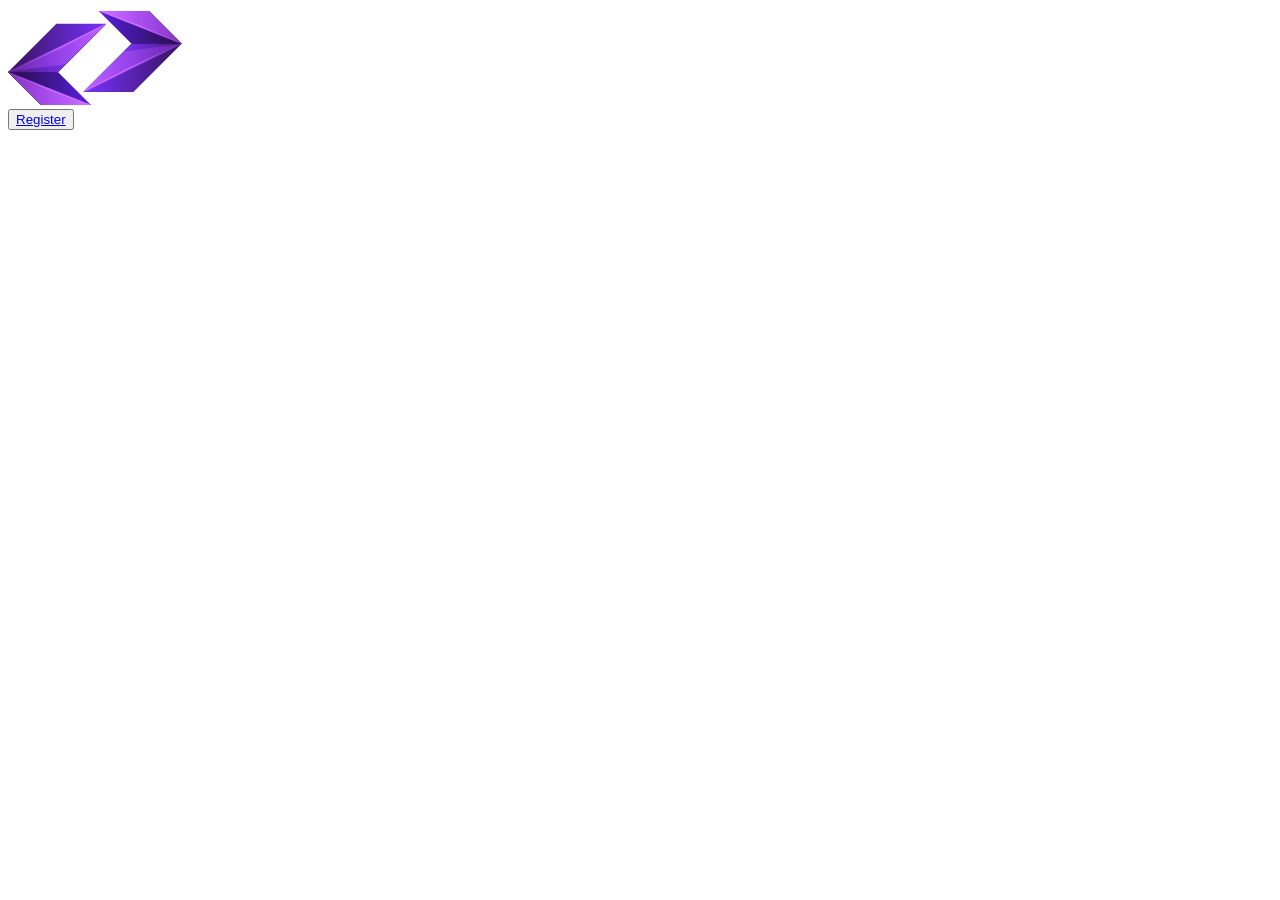
==== login.html @ 840c5393 "headerlogin-button" ====
<!DOCTYPE html>
<html lang="en">
<head>
    <head>
    <meta charset="UTF-8">
    <meta name="viewport" content="width=device-width, initial-scale=1.0">
    <title>CO:DE Developer | Diseño Web y Tiendas Online</title>
    <link rel="stylesheet" href="login.css" />
  </head>
</head>
<body>
    
    <header class="header">
      <div class="header-container">
        <div class="logo">
          <a href="index.html" aria-label="CO:DE Developer">
            <img
              src="./assets/img/logotipo/logotipo-code-horizonta-sin-fondo.png"
              alt="CO:DE Logo"
            />
          </a>
        </div>

        

        <div class="auth-buttons">
          <!-- <button class="btn btn-login">Login</button> -->
          <button class="btn btn-register"><a href="./register.html">Register</a></button>
        </div>
      </div>
    </header>

</body>
</html>
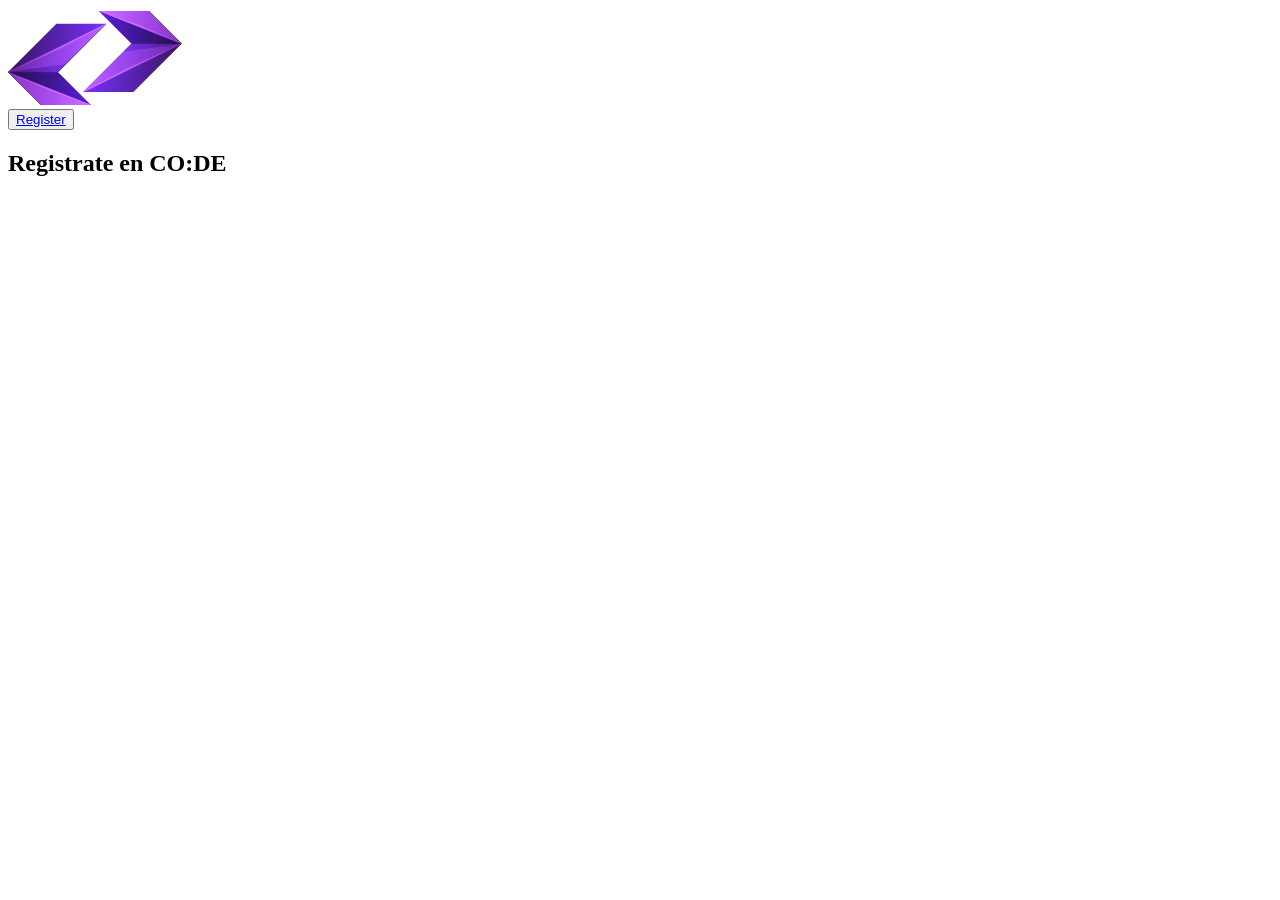
==== commit a479f903: "title-registro" ====
--- a/login.html
+++ b/login.html
@@ -30,5 +30,13 @@
       </div>
     </header>
 
+
+    <!-- TERMINA HEADER -->
+
+
+    <div class="auth__right">
+          <div class="auth-card">
+            <h2 class="auth-card__title">Registrate en CO:DE</h2>
+
 </body>
 </html>
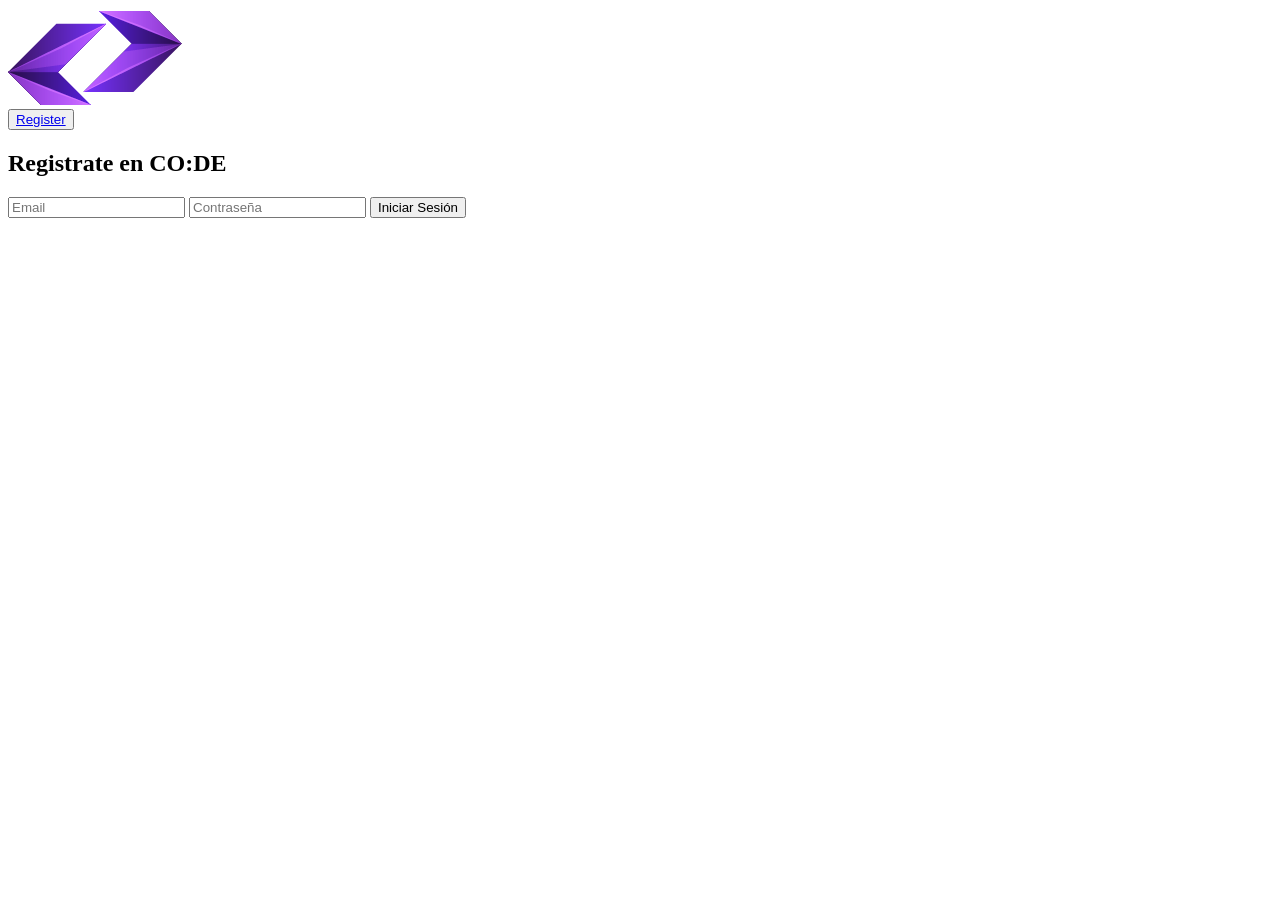
==== commit 8fd94525: "form-login-register" ====
--- a/login.html
+++ b/login.html
@@ -38,5 +38,28 @@
           <div class="auth-card">
             <h2 class="auth-card__title">Registrate en CO:DE</h2>
 
+            <form class="auth-card__form">
+              <input
+                class="auth-card__input"
+                type="email"
+                placeholder="Email"
+              />
+              <input
+                class="auth-card__input"
+                type="password"
+                placeholder="Contraseña"
+              />
+              
+
+              
+
+              
+
+              <button class="auth-card__submit">Iniciar Sesión</button>
+            </form>
+          </div>
+
+          </div>
+
 </body>
 </html>
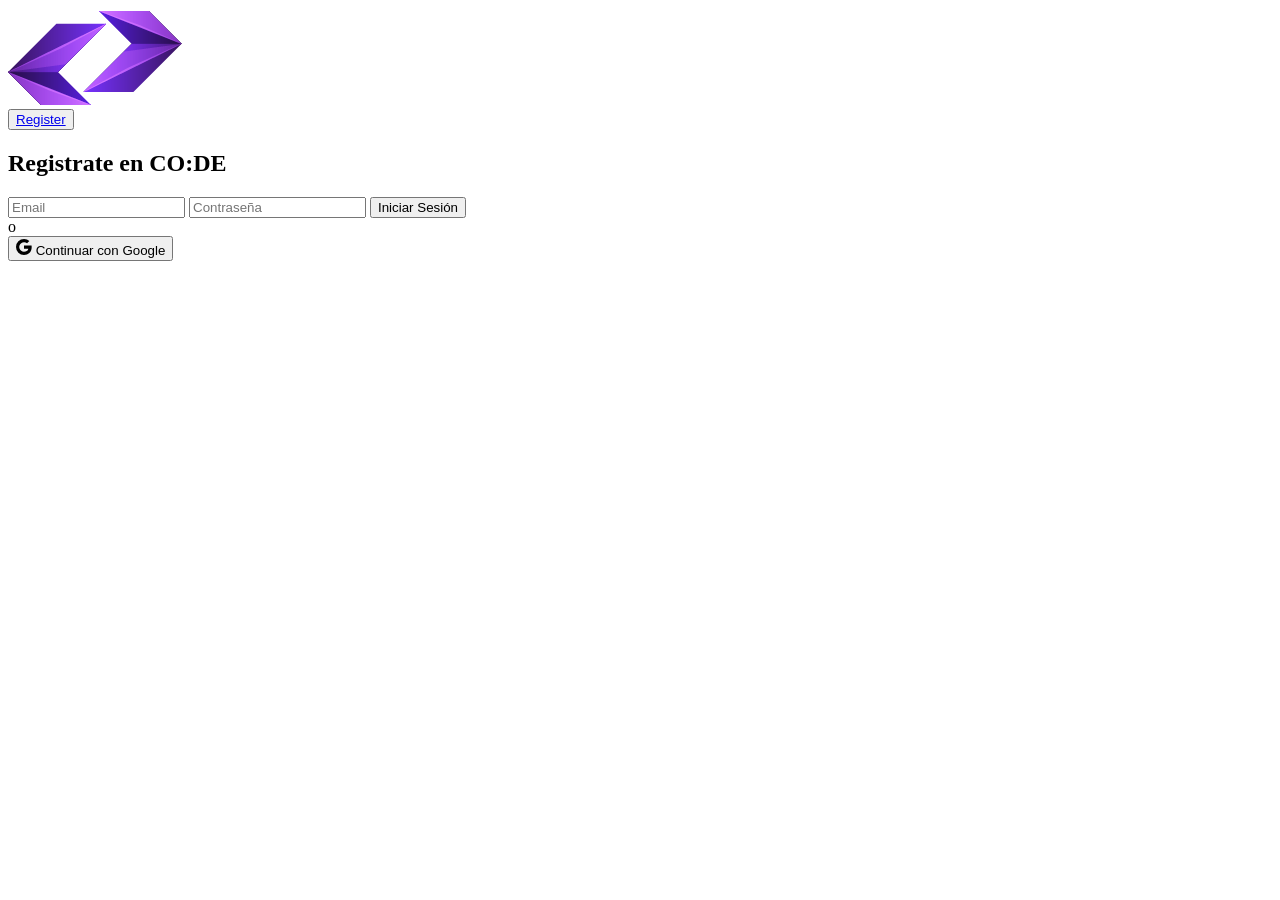
==== commit 1fb53e56: "continuar-google" ====
--- a/login.html
+++ b/login.html
@@ -61,5 +61,26 @@
 
           </div>
 
+
+          <div class="auth-card__divider">o</div>
+
+        <div class="card__social">
+        <button class="auth-card__social">
+              <svg
+                xmlns="http://www.w3.org/2000/svg"
+                width="16"
+                height="16"
+                fill="currentColor"
+                class="bi bi-google"
+                viewBox="0 0 16 16"
+              >
+                <path
+                  d="M15.545 6.558a9.4 9.4 0 0 1 .139 1.626c0 2.434-.87 4.492-2.384 5.885h.002C11.978 15.292 10.158 16 8 16A8 8 0 1 1 8 0a7.7 7.7 0 0 1 5.352 2.082l-2.284 2.284A4.35 4.35 0 0 0 8 3.166c-2.087 0-3.86 1.408-4.492 3.304a4.8 4.8 0 0 0 0 3.063h.003c.635 1.893 2.405 3.301 4.492 3.301 1.078 0 2.004-.276 2.722-.764h-.003a3.7 3.7 0 0 0 1.599-2.431H8v-3.08z"
+                />
+              </svg>
+              Continuar con Google
+            </button>
+        </div>
+
 </body>
 </html>
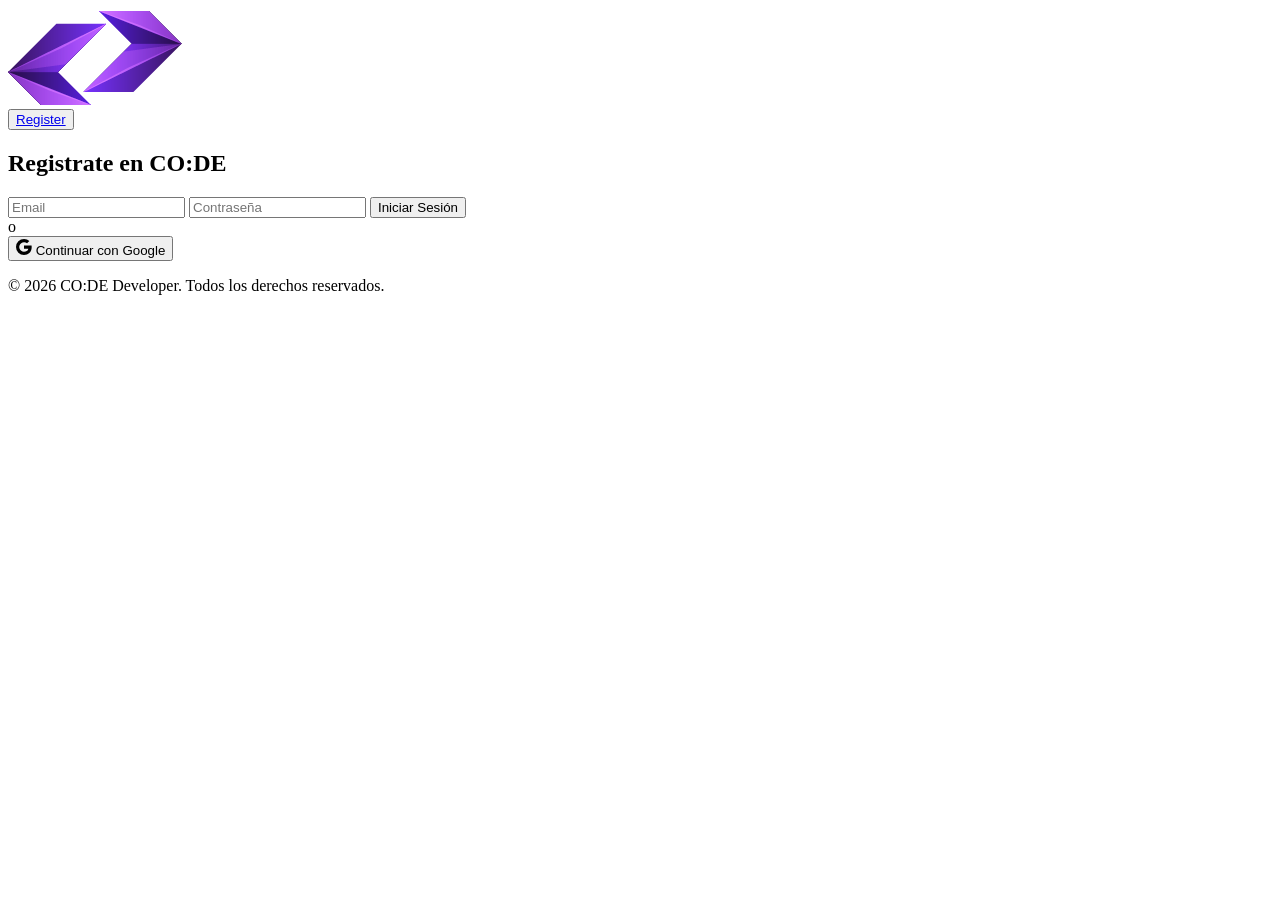
==== commit af61a293: "footer-bottom" ====
--- a/login.html
+++ b/login.html
@@ -82,5 +82,12 @@
             </button>
         </div>
 
+
+        <div class="footer-bottom">
+          <p>&copy; 2026 CO:DE Developer. Todos los derechos reservados.</p>
+        </div>
+
+    
+
 </body>
 </html>
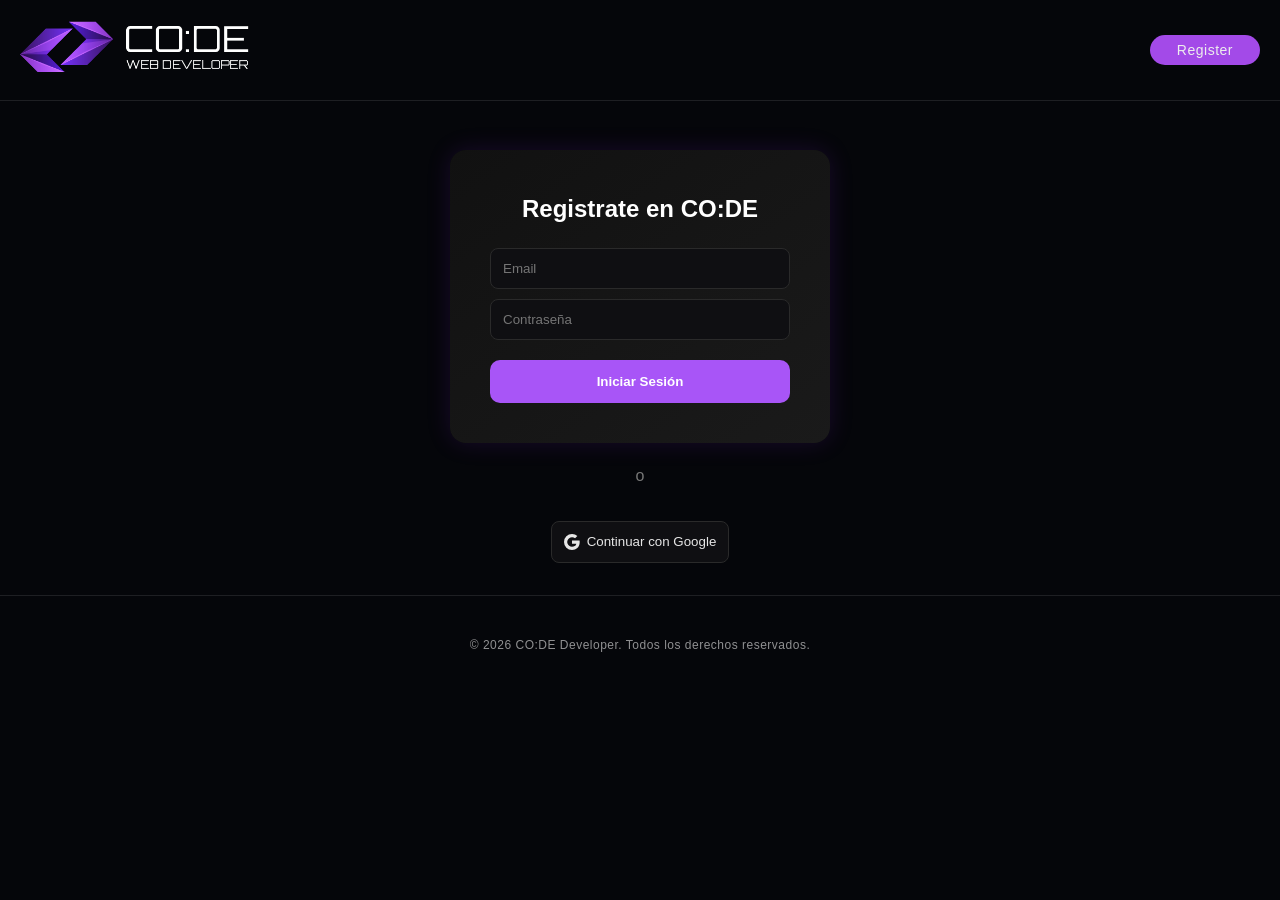
==== commit 55fabc36: "modificando-tipografias-responsive" ====
--- a/login.html
+++ b/login.html
@@ -1,15 +1,14 @@
-<!DOCTYPE html>
+<!doctype html>
 <html lang="en">
-<head>
+  <head>
     <head>
-    <meta charset="UTF-8">
-    <meta name="viewport" content="width=device-width, initial-scale=1.0">
-    <title>CO:DE Developer | Diseño Web y Tiendas Online</title>
-    <link rel="stylesheet" href="login.css" />
+      <meta charset="UTF-8" />
+      <meta name="viewport" content="width=device-width, initial-scale=1.0" />
+      <title>CO:DE Developer | Diseño Web y Tiendas Online</title>
+      <link rel="stylesheet" href="login.css" />
+    </head>
   </head>
-</head>
-<body>
-    
+  <body>
     <header class="header">
       <div class="header-container">
         <div class="logo">
@@ -21,73 +20,56 @@
           </a>
         </div>
 
-        
-
         <div class="auth-buttons">
           <!-- <button class="btn btn-login">Login</button> -->
-          <button class="btn btn-register"><a href="./register.html">Register</a></button>
+          <button class="btn btn-register">
+            <a href="./register.html">Register</a>
+          </button>
         </div>
       </div>
     </header>
 
-
     <!-- TERMINA HEADER -->
 
+    <div class="auth__right">
+      <div class="auth-card">
+        <h2 class="auth-card__title">Registrate en CO:DE</h2>
 
-    <div class="auth__right">
-          <div class="auth-card">
-            <h2 class="auth-card__title">Registrate en CO:DE</h2>
+        <form class="auth-card__form">
+          <input class="auth-card__input" type="email" placeholder="Email" />
+          <input
+            class="auth-card__input"
+            type="password"
+            placeholder="Contraseña"
+          />
 
-            <form class="auth-card__form">
-              <input
-                class="auth-card__input"
-                type="email"
-                placeholder="Email"
-              />
-              <input
-                class="auth-card__input"
-                type="password"
-                placeholder="Contraseña"
-              />
-              
+          <button class="auth-card__submit">Iniciar Sesión</button>
+        </form>
+      </div>
+    </div>
 
-              
+    <div class="auth-card__divider">o</div>
 
-              
+    <div class="card__social">
+      <button class="auth-card__social">
+        <svg
+          xmlns="http://www.w3.org/2000/svg"
+          width="16"
+          height="16"
+          fill="currentColor"
+          class="bi bi-google"
+          viewBox="0 0 16 16"
+        >
+          <path
+            d="M15.545 6.558a9.4 9.4 0 0 1 .139 1.626c0 2.434-.87 4.492-2.384 5.885h.002C11.978 15.292 10.158 16 8 16A8 8 0 1 1 8 0a7.7 7.7 0 0 1 5.352 2.082l-2.284 2.284A4.35 4.35 0 0 0 8 3.166c-2.087 0-3.86 1.408-4.492 3.304a4.8 4.8 0 0 0 0 3.063h.003c.635 1.893 2.405 3.301 4.492 3.301 1.078 0 2.004-.276 2.722-.764h-.003a3.7 3.7 0 0 0 1.599-2.431H8v-3.08z"
+          />
+        </svg>
+        Continuar con Google
+      </button>
+    </div>
 
-              <button class="auth-card__submit">Iniciar Sesión</button>
-            </form>
-          </div>
-
-          </div>
-
-
-          <div class="auth-card__divider">o</div>
-
-        <div class="card__social">
-        <button class="auth-card__social">
-              <svg
-                xmlns="http://www.w3.org/2000/svg"
-                width="16"
-                height="16"
-                fill="currentColor"
-                class="bi bi-google"
-                viewBox="0 0 16 16"
-              >
-                <path
-                  d="M15.545 6.558a9.4 9.4 0 0 1 .139 1.626c0 2.434-.87 4.492-2.384 5.885h.002C11.978 15.292 10.158 16 8 16A8 8 0 1 1 8 0a7.7 7.7 0 0 1 5.352 2.082l-2.284 2.284A4.35 4.35 0 0 0 8 3.166c-2.087 0-3.86 1.408-4.492 3.304a4.8 4.8 0 0 0 0 3.063h.003c.635 1.893 2.405 3.301 4.492 3.301 1.078 0 2.004-.276 2.722-.764h-.003a3.7 3.7 0 0 0 1.599-2.431H8v-3.08z"
-                />
-              </svg>
-              Continuar con Google
-            </button>
-        </div>
-
-
-        <div class="footer-bottom">
-          <p>&copy; 2026 CO:DE Developer. Todos los derechos reservados.</p>
-        </div>
-
-    
-
-</body>
-</html>+    <div class="footer-bottom">
+      <p>&copy; 2026 CO:DE Developer. Todos los derechos reservados.</p>
+    </div>
+  </body>
+</html>
--- a/login.css
+++ b/login.css
@@ -0,0 +1,410 @@
+/* ===================================
+   RESET Y VARIABLES GLOBALES
+   =================================== */
+
+:root {
+  /* Colores */
+  --color-dark: #05060a;
+  --color-light: #ededed;
+  --color-light-bg: #f3f3f3;
+  --color-primary: #a34ae8;
+  --color-secondary: #202022;
+  --color-tertiary: #46464c;
+  --color-text-dark: #05060a;
+  --color-text-light: #777;
+
+  /* Tipografía */
+  --font-primary: "Poppins", sans-serif;
+  --font-secondary: "Inter", sans-serif;
+
+  /* Espaciado */
+  --spacing-xs: 8px;
+  --spacing-sm: 12px;
+  --spacing-md: 16px;
+  --spacing-lg: 24px;
+  --spacing-xl: 32px;
+  --spacing-2xl: 48px;
+  --spacing-3xl: 64px;
+
+  /* Border Radius */
+  --radius-sm: 5px;
+  --radius-md: 12px;
+  --radius-lg: 25px;
+
+  /* Transiciones */
+  --transition: all 0.3s cubic-bezier(0.4, 0, 0.2, 1);
+  --transition-fast: all 0.15s ease;
+}
+
+* {
+  margin: 0;
+  padding: 0;
+  box-sizing: border-box;
+}
+
+html {
+  scroll-behavior: smooth;
+}
+
+body {
+  background-color: var(--color-dark);
+  color: var(--color-light);
+  font-family: var(--font-secondary);
+  font-size: 16px;
+  line-height: 1.6;
+  overflow-x: hidden;
+}
+
+/* ===================================
+   HEADER Y NAVEGACIÓN
+   =================================== */
+
+.header {
+  position: fixed;
+  top: 0;
+  width: 100%;
+  background-color: var(--color-dark);
+  z-index: 1000;
+  padding: 20px 0;
+  border-bottom: 1px solid rgba(255, 255, 255, 0.1);
+}
+
+.header-container {
+  display: flex;
+  align-items: center;
+  justify-content: space-between;
+  max-width: 1400px;
+  margin: 0 auto;
+  padding: 0 20px;
+}
+
+.logo {
+  flex-shrink: 0;
+}
+
+.logo a {
+  display: block;
+  text-decoration: none;
+}
+
+.logo img {
+  width: 230px;
+  height: auto;
+  cursor: pointer;
+  transition: var(--transition);
+  -webkit-transition: var(--transition);
+  -moz-transition: var(--transition);
+  -ms-transition: var(--transition);
+  -o-transition: var(--transition);
+}
+
+.logo img:hover {
+  opacity: 0.8;
+  transform: translateY(-2px);
+}
+
+.navbar {
+  flex: 1;
+  margin: 0 40px;
+}
+
+.nav-menu {
+  display: flex;
+  list-style: none;
+  gap: var(--spacing-xl);
+}
+
+.nav-menu a {
+  color: var(--color-light);
+  text-decoration: none;
+  font-family: var(--font-primary);
+  font-size: 14px;
+  font-weight: 300;
+  letter-spacing: 0.5px;
+  position: relative;
+  transition: var(--transition);
+  display: block;
+  padding: 8px 0;
+  -webkit-transition: var(--transition);
+  -moz-transition: var(--transition);
+  -ms-transition: var(--transition);
+  -o-transition: var(--transition);
+}
+
+.nav-menu a::after {
+  content: "";
+  position: absolute;
+  bottom: 0;
+  left: 0;
+  width: 0;
+  height: 2px;
+  background-color: var(--color-primary);
+  transition: var(--transition);
+}
+
+.nav-menu a:hover {
+  color: var(--color-primary);
+}
+
+.nav-menu a:hover::after {
+  width: 100%;
+}
+
+.auth-buttons {
+  display: flex;
+  gap: var(--spacing-lg);
+  flex-shrink: 0;
+}
+
+/* ===================================
+   BOTONES GLOBALES
+   =================================== */
+
+.btn {
+  font-family: var(--font-primary);
+  font-size: 14px;
+  font-weight: 400;
+  border: 2px solid transparent;
+  padding: 11px 25px;
+  cursor: pointer;
+  border-radius: var(--radius-lg);
+  transition: var(--transition);
+  display: inline-flex;
+  align-items: center;
+  justify-content: center;
+  gap: var(--spacing-xs);
+  text-decoration: none;
+  letter-spacing: 0.5px;
+  white-space: nowrap;
+}
+
+.btn > a {
+  text-decoration: none;
+  color: var(--color-light);
+}
+
+.btn:active {
+  transform: scale(0.98);
+  -webkit-transform: scale(0.98);
+  -moz-transform: scale(0.98);
+  -ms-transform: scale(0.98);
+  -o-transform: scale(0.98);
+}
+
+.btn-primary {
+  background-color: var(--color-primary);
+  color: var(--color-light);
+  border-radius: var(--radius-lg) 0 var(--radius-lg) 0;
+}
+
+.btn-primary:hover {
+  background-color: #9333ea;
+  transform: translateY(-3px);
+  box-shadow: 0 10px 25px rgba(163, 74, 232, 0.3);
+}
+
+.btn-secondary {
+  background-color: var(--color-primary);
+  color: var(--color-light);
+  border-radius: 0 var(--radius-lg) 0 var(--radius-lg);
+}
+
+.btn-secondary:hover {
+  background-color: #9333ea;
+  transform: translateY(-3px);
+  box-shadow: 0 10px 25px rgba(163, 74, 232, 0.3);
+}
+
+.btn-login,
+.btn-register {
+  background-color: var(--color-primary);
+  color: var(--color-dark);
+  padding: 5px 25px;
+  font-size: 14px;
+  border-radius: var(--radius-lg);
+}
+
+.btn-login:hover,
+.btn-register:hover {
+  background-color: #9333ea;
+  transform: translateY(-2px);
+}
+
+.btn-icon {
+  width: 20px;
+  height: 20px;
+  flex-shrink: 0;
+}
+
+.btn-full {
+  width: 100%;
+}
+
+.auth__right {
+  flex: 1;
+  display: flex;
+  justify-content: center;
+  margin-top: 150px;
+}
+
+.auth-card {
+  width: 100%;
+  max-width: 380px;
+  padding: 40px;
+  border-radius: 16px;
+  background: linear-gradient(145deg, #111, #1a1a1a);
+  box-shadow: 0 0 25px rgba(138, 43, 226, 0.15);
+  color: white;
+}
+
+/* TITULO */
+.auth-card__title {
+  margin-bottom: 20px;
+  font-family: var(--font-primary);
+  display: flex;
+  justify-content: center;
+  align-items: center;
+}
+
+/* BOTONES SOCIALES */
+.auth-card__social {
+  display: flex;
+  justify-content: center;
+  align-items: center;
+  flex-direction: row;
+  gap: 7px;
+  width: 100%;
+  height: auto;
+  padding: 12px;
+  margin-bottom: 10px;
+  background: #0f0f12;
+  border: 1px solid #2a2a2a;
+  color: #e6e6e6;
+  border-radius: 8px;
+  cursor: pointer;
+  transition: 0.3s;
+  font-family: var(--font-secondary);
+}
+
+.auth-card__social:hover {
+  border-color: #a855f7;
+  box-shadow: 0 0 10px rgba(168, 85, 247, 0.3);
+}
+
+/* INPUTS */
+.auth-card__form {
+  display: flex;
+  flex-direction: column;
+}
+
+.auth-card__input {
+  margin-bottom: 10px;
+  padding: 12px;
+  border-radius: 8px;
+  border: 1px solid #2a2a2a;
+  background: #0f0f12;
+  color: white;
+}
+
+.auth-card__input:focus {
+  outline: none;
+  border-color: #a855f7;
+  box-shadow: 0 0 8px rgba(168, 85, 247, 0.3);
+}
+
+/* CHECK */
+.auth-card__checkbox {
+  font-size: 14px;
+  margin: 10px 0;
+  color: #aaa;
+}
+
+/* BOTON FINAL */
+.auth-card__submit {
+  margin-top: 10px;
+  padding: 14px;
+  border: none;
+  border-radius: 10px;
+  background: #a855f7;
+  color: white;
+  font-weight: bold;
+  cursor: pointer;
+  transition: 0.3s;
+}
+
+.auth-card__submit:hover {
+  box-shadow: 0 0 20px rgba(168, 85, 247, 0.6);
+}
+
+.auth-card__submit:hover {
+  box-shadow: 0 0 20px rgba(168, 85, 247, 0.6);
+}
+
+.footer-bottom {
+  text-align: center;
+  padding-top: var(--spacing-lg);
+  border-top: 1px solid rgba(255, 255, 255, 0.1);
+  font-size: 12px;
+  font-weight: 200;
+  color: rgba(237, 237, 237, 0.6);
+  letter-spacing: 0.5px;
+  padding: 40px 0px;
+}
+
+/* DIVIDER */
+.auth-card__divider {
+  text-align: center;
+  margin: 20px 0;
+  color: #777;
+}
+
+/* BOTONES SOCIALES */
+
+.card__social {
+  display: flex;
+  justify-content: center;
+  align-items: center;
+  flex-direction: row;
+  gap: 7px;
+  width: 100%;
+  height: auto;
+  padding: 12px;
+  margin-bottom: 10px;
+  /* background: #0f0f12; */
+  /* border: 1px solid #2a2a2a; */
+  color: #e6e6e6;
+  border-radius: 8px;
+  cursor: pointer;
+  transition: 0.3s;
+  font-family: var(--font-secondary);
+}
+.auth-card__social {
+  display: flex;
+  justify-content: center;
+  align-items: center;
+  flex-direction: row;
+  gap: 7px;
+  width: auto;
+  height: auto;
+  padding: 12px;
+  margin-bottom: 10px;
+  background: #0f0f12;
+  border: 1px solid #2a2a2a;
+  color: #e6e6e6;
+  border-radius: 8px;
+  cursor: pointer;
+  transition: 0.3s;
+  font-family: var(--font-secondary);
+}
+
+.auth-card__social:hover {
+  border-color: #a855f7;
+  box-shadow: 0 0 10px rgba(168, 85, 247, 0.3);
+}
+
+@media (min-width: 480px) {
+  .auth__right {
+    width: 100%;
+    height: auto;
+  }
+}
